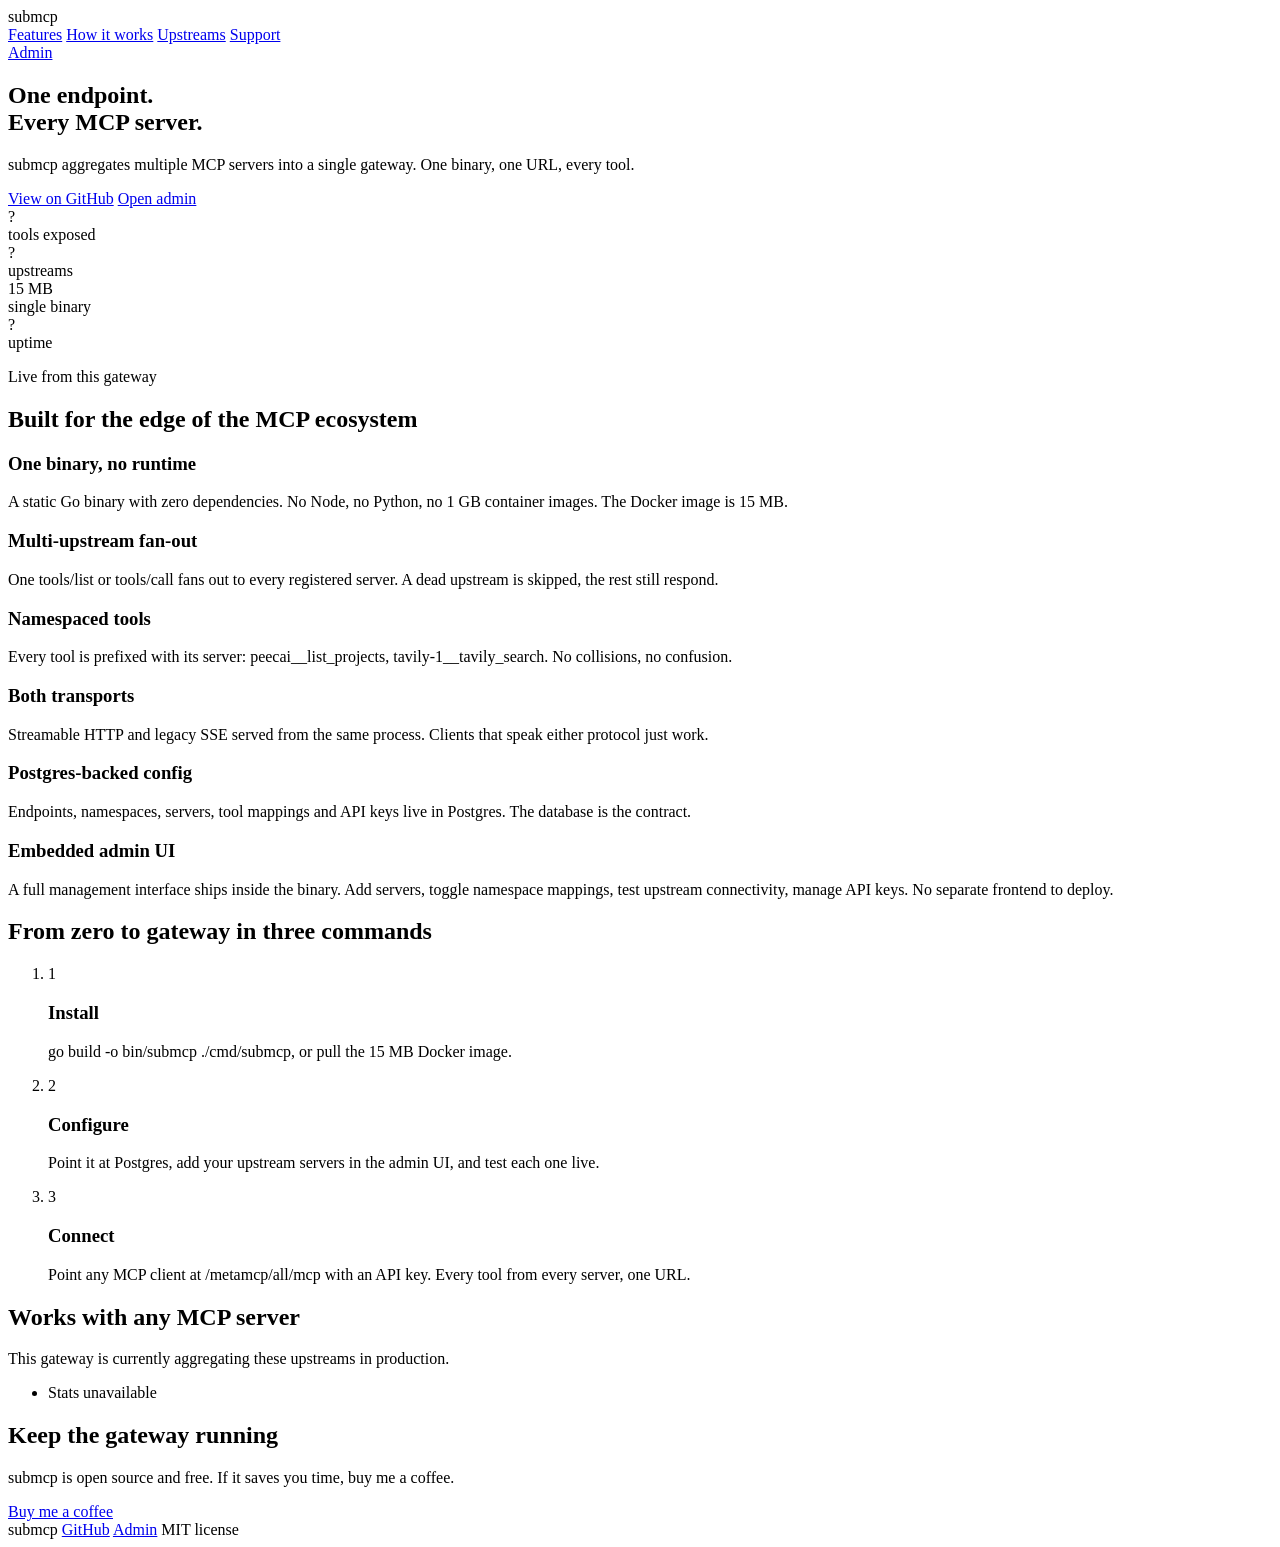
==== internal/ui/static/landing.html @ 2e4120f2 "landing: public page with live stats + Buy Me a Coffee support link Separate commit from the securit" ====
<!DOCTYPE html>
<html lang="en">
<head>
<meta charset="utf-8">
<meta name="viewport" content="width=device-width, initial-scale=1">
<title>submcp - a lightweight MCP gateway</title>
<meta name="description" content="submcp is a single-binary MCP gateway that aggregates multiple upstream MCP servers into one endpoint. 15 MB, Postgres-backed, embedded admin UI.">
<link rel="stylesheet" href="/assets/landing.css">
</head>
<body>
<header class="nav">
  <div class="nav-inner">
    <span class="brand">submcp</span>
    <nav class="nav-links">
      <a href="#features">Features</a>
      <a href="#how">How it works</a>
      <a href="#upstreams">Upstreams</a>
      <a href="#support">Support</a>
    </nav>
    <a class="btn btn-ghost" href="/admin/">Admin</a>
  </div>
</header>

<main>
  <section class="hero">
    <div class="hero-copy">
      <h1>One endpoint.<br>Every MCP server.</h1>
      <p class="hero-sub">submcp aggregates multiple MCP servers into a single gateway. One binary, one URL, every tool.</p>
      <div class="hero-ctas">
        <a class="btn btn-primary" href="https://github.com/subimpact/submcp">View on GitHub</a>
        <a class="btn btn-ghost" href="/admin/">Open admin</a>
      </div>
    </div>
    <div class="hero-stats" id="live-stats" aria-live="polite">
      <div class="stat-block">
        <div class="stat-num" id="stat-tools">-</div>
        <div class="stat-label">tools exposed</div>
      </div>
      <div class="stat-block">
        <div class="stat-num" id="stat-servers">-</div>
        <div class="stat-label">upstreams</div>
      </div>
      <div class="stat-block">
        <div class="stat-num">15 MB</div>
        <div class="stat-label">single binary</div>
      </div>
      <div class="stat-block">
        <div class="stat-num" id="stat-uptime">-</div>
        <div class="stat-label">uptime</div>
      </div>
      <p class="stats-note">Live from this gateway</p>
    </div>
  </section>

  <section class="features" id="features">
    <h2>Built for the edge of the MCP ecosystem</h2>
    <div class="feature-grid">
      <div class="feature feature-wide">
        <h3>One binary, no runtime</h3>
        <p>A static Go binary with zero dependencies. No Node, no Python, no 1 GB container images. The Docker image is 15 MB.</p>
      </div>
      <div class="feature">
        <h3>Multi-upstream fan-out</h3>
        <p>One tools/list or tools/call fans out to every registered server. A dead upstream is skipped, the rest still respond.</p>
      </div>
      <div class="feature">
        <h3>Namespaced tools</h3>
        <p>Every tool is prefixed with its server: peecai__list_projects, tavily-1__tavily_search. No collisions, no confusion.</p>
      </div>
      <div class="feature">
        <h3>Both transports</h3>
        <p>Streamable HTTP and legacy SSE served from the same process. Clients that speak either protocol just work.</p>
      </div>
      <div class="feature">
        <h3>Postgres-backed config</h3>
        <p>Endpoints, namespaces, servers, tool mappings and API keys live in Postgres. The database is the contract.</p>
      </div>
      <div class="feature feature-wide">
        <h3>Embedded admin UI</h3>
        <p>A full management interface ships inside the binary. Add servers, toggle namespace mappings, test upstream connectivity, manage API keys. No separate frontend to deploy.</p>
      </div>
    </div>
  </section>

  <section class="how" id="how">
    <h2>From zero to gateway in three commands</h2>
    <ol class="steps">
      <li>
        <span class="step-num">1</span>
        <h3>Install</h3>
        <p>go build -o bin/submcp ./cmd/submcp, or pull the 15 MB Docker image.</p>
      </li>
      <li>
        <span class="step-num">2</span>
        <h3>Configure</h3>
        <p>Point it at Postgres, add your upstream servers in the admin UI, and test each one live.</p>
      </li>
      <li>
        <span class="step-num">3</span>
        <h3>Connect</h3>
        <p>Point any MCP client at /metamcp/all/mcp with an API key. Every tool from every server, one URL.</p>
      </li>
    </ol>
  </section>

  <section class="upstreams" id="upstreams">
    <h2>Works with any MCP server</h2>
    <p class="section-sub">This gateway is currently aggregating these upstreams in production.</p>
    <ul class="upstream-list" id="upstream-list">
      <li>Loading live upstreams...</li>
    </ul>
  </section>

  <section class="support" id="support">
    <h2>Keep the gateway running</h2>
    <p class="section-sub">submcp is open source and free. If it saves you time, buy me a coffee.</p>
    <a class="btn btn-primary" href="https://www.buymeacoffee.com/subimpact" target="_blank" rel="noopener">Buy me a coffee</a>
  </section>
</main>

<footer>
  <div class="footer-inner">
    <span>submcp</span>
    <a href="https://github.com/subimpact/submcp">GitHub</a>
    <a href="/admin/">Admin</a>
    <span class="footer-muted">MIT license</span>
  </div>
</footer>

<script>
(async function () {
  try {
    var res = await fetch("/api/public/stats");
    var d = await res.json();
    document.getElementById("stat-tools").textContent = d.tools;
    document.getElementById("stat-servers").textContent = d.servers;
    document.getElementById("stat-uptime").textContent = d.uptime;
    var list = document.getElementById("upstream-list");
    list.innerHTML = "";
    d.upstreams.forEach(function (s) {
      var li = document.createElement("li");
      var name = document.createElement("span");
      name.className = "upstream-name";
      name.textContent = s.name;
      var type = document.createElement("span");
      type.className = "upstream-type";
      type.textContent = s.type;
      var status = document.createElement("span");
      status.className = "upstream-status " + (s.error_status === "NONE" ? "ok" : "err");
      status.textContent = s.error_status === "NONE" ? "healthy" : "error";
      li.appendChild(name);
      li.appendChild(type);
      li.appendChild(status);
      list.appendChild(li);
    });
  } catch (e) {
    document.getElementById("stat-tools").textContent = "?";
    document.getElementById("stat-servers").textContent = "?";
    document.getElementById("stat-uptime").textContent = "?";
    document.getElementById("upstream-list").innerHTML = "<li>Stats unavailable</li>";
  }
})();
</script>
</body>
</html>
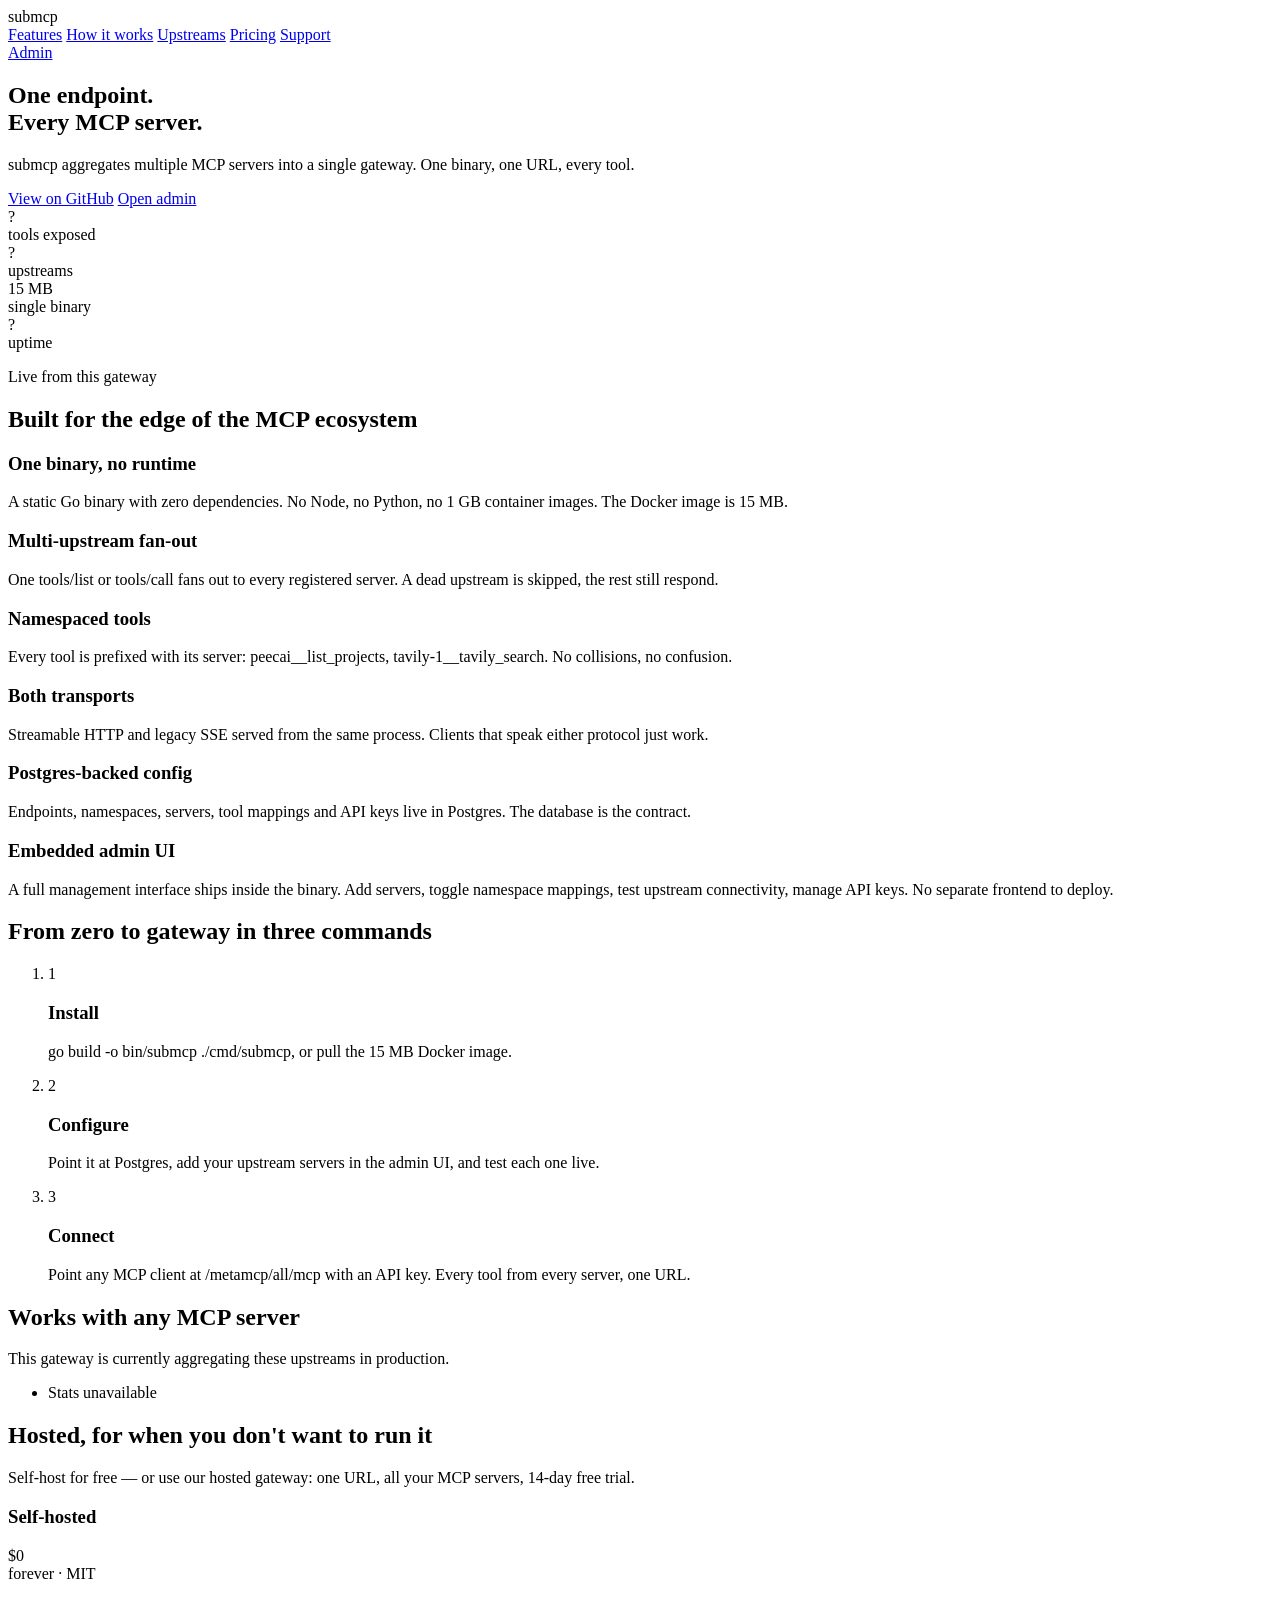
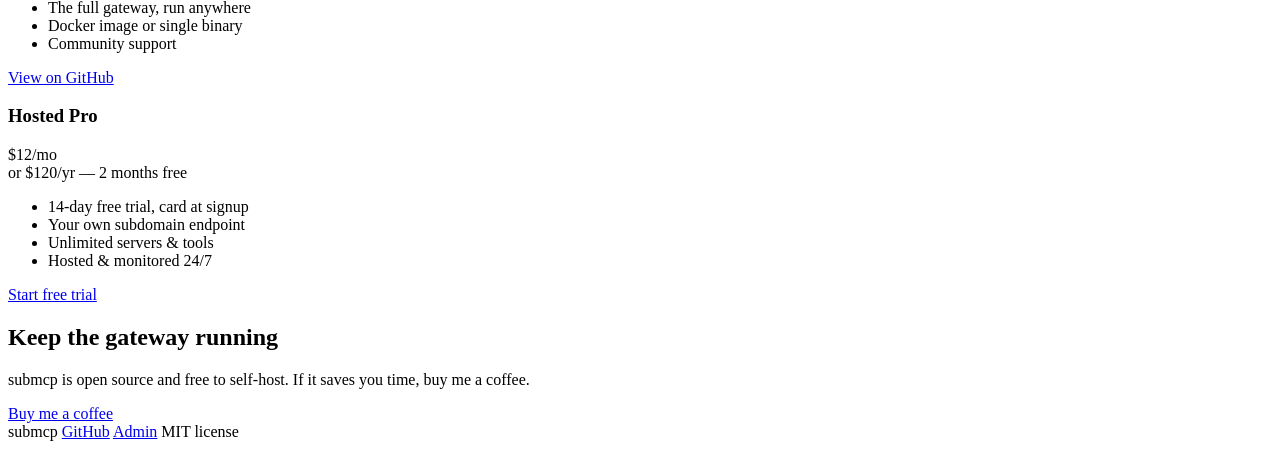
==== commit fb5b8194: "feat: SaaS phase 5 — pricing section on landing page + tenant wildcard routing - landing.html: prici" ====
--- a/internal/ui/static/landing.html
+++ b/internal/ui/static/landing.html
@@ -15,6 +15,7 @@
       <a href="#features">Features</a>
       <a href="#how">How it works</a>
       <a href="#upstreams">Upstreams</a>
+      <a href="#pricing">Pricing</a>
       <a href="#support">Support</a>
     </nav>
     <a class="btn btn-ghost" href="/admin/">Admin</a>
@@ -111,9 +112,39 @@
     </ul>
   </section>
 
+  <section class="pricing" id="pricing">
+    <h2>Hosted, for when you don't want to run it</h2>
+    <p class="section-sub">Self-host for free — or use our hosted gateway: one URL, all your MCP servers, 14-day free trial.</p>
+    <div class="pricing-cards">
+      <div class="price-card">
+        <h3>Self-hosted</h3>
+        <div class="price-num">$0</div>
+        <div class="price-period">forever · MIT</div>
+        <ul>
+          <li>The full gateway, run anywhere</li>
+          <li>Docker image or single binary</li>
+          <li>Community support</li>
+        </ul>
+        <a class="btn btn-ghost" href="https://github.com/subimpact/submcp">View on GitHub</a>
+      </div>
+      <div class="price-card price-card-featured">
+        <h3>Hosted Pro</h3>
+        <div class="price-num">$12<span>/mo</span></div>
+        <div class="price-period">or $120/yr — 2 months free</div>
+        <ul>
+          <li>14-day free trial, card at signup</li>
+          <li>Your own subdomain endpoint</li>
+          <li>Unlimited servers &amp; tools</li>
+          <li>Hosted &amp; monitored 24/7</li>
+        </ul>
+        <a class="btn btn-primary" href="https://app.subimpact.net/signup">Start free trial</a>
+      </div>
+    </div>
+  </section>
+
   <section class="support" id="support">
     <h2>Keep the gateway running</h2>
-    <p class="section-sub">submcp is open source and free. If it saves you time, buy me a coffee.</p>
+    <p class="section-sub">submcp is open source and free to self-host. If it saves you time, buy me a coffee.</p>
     <a class="btn btn-primary" href="https://www.buymeacoffee.com/subimpact" target="_blank" rel="noopener">Buy me a coffee</a>
   </section>
 </main>
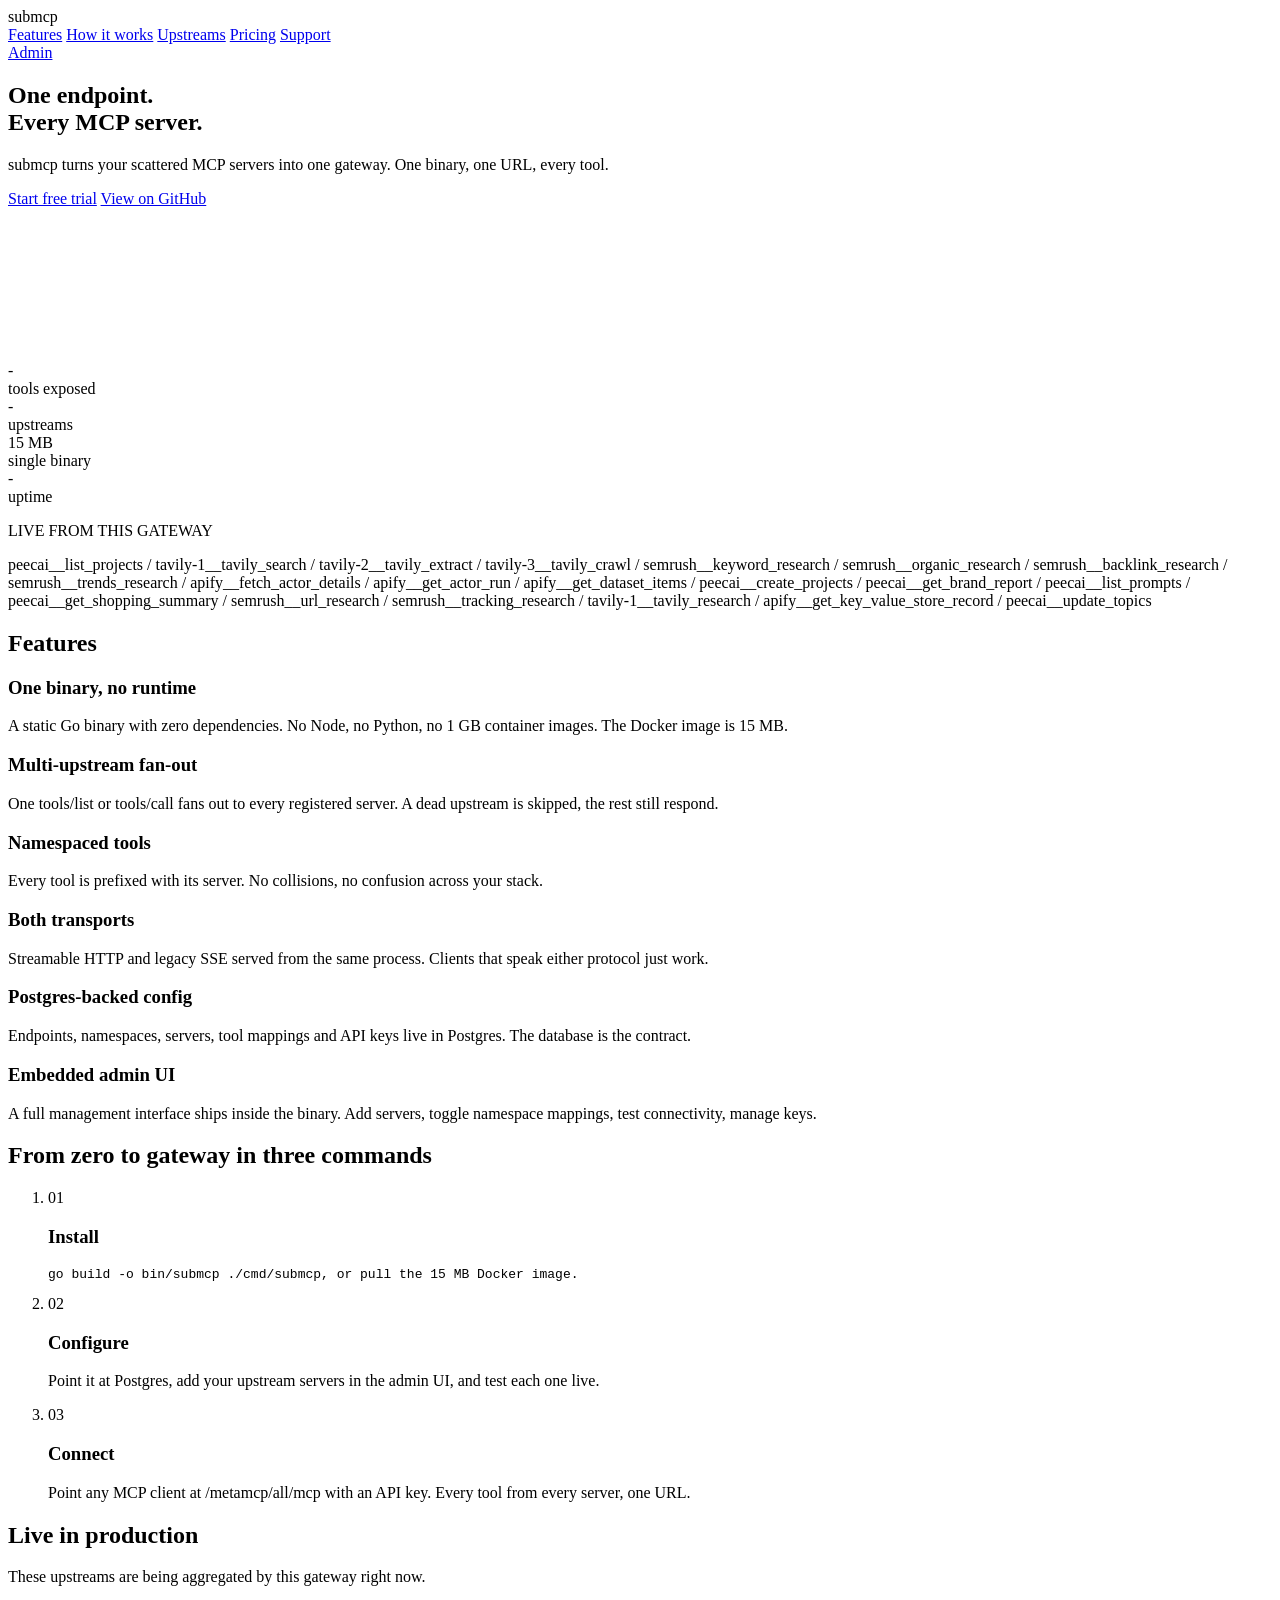
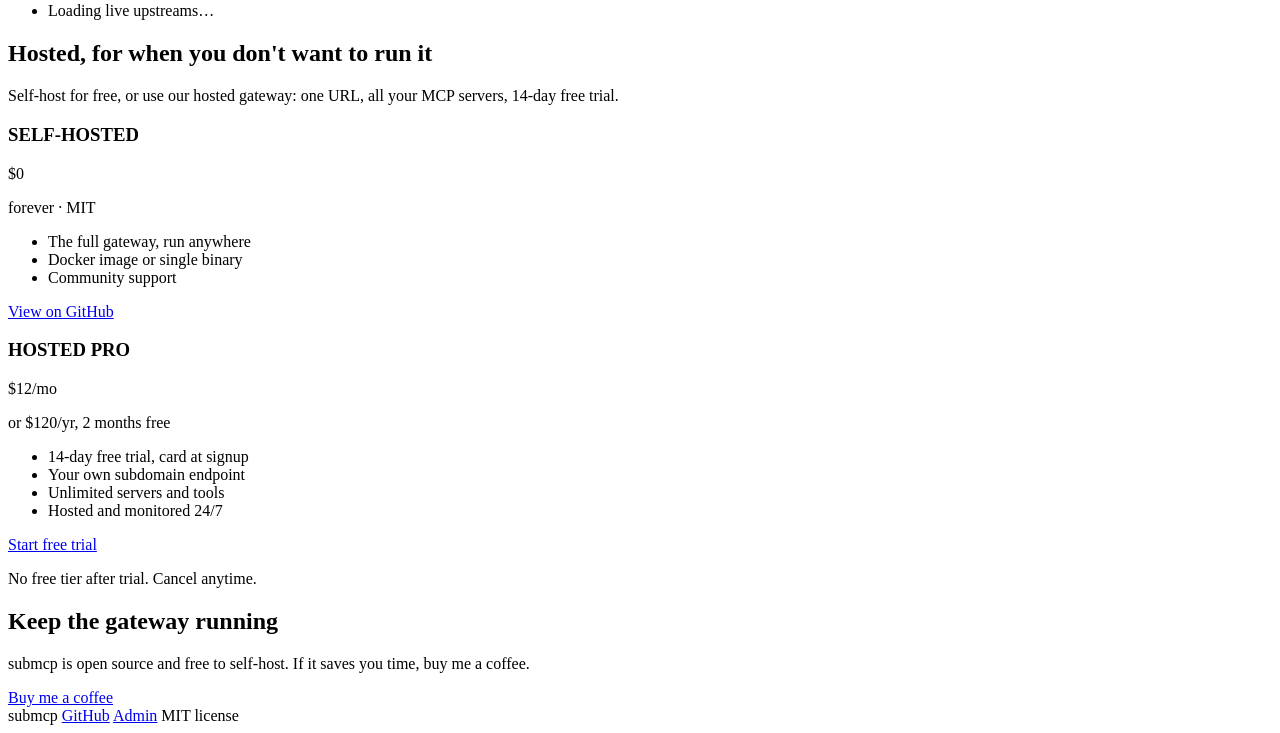
==== commit 1099efc5: "feat: landing page revamp - signal-switchboard design (taste-skill 10/10/3) Full visual overhaul of " ====
--- a/internal/ui/static/landing.html
+++ b/internal/ui/static/landing.html
@@ -1,196 +1,162 @@
 <!DOCTYPE html>
 <html lang="en">
 <head>
-<meta charset="utf-8">
-<meta name="viewport" content="width=device-width, initial-scale=1">
-<title>submcp - a lightweight MCP gateway</title>
-<meta name="description" content="submcp is a single-binary MCP gateway that aggregates multiple upstream MCP servers into one endpoint. 15 MB, Postgres-backed, embedded admin UI.">
-<link rel="stylesheet" href="/assets/landing.css">
+  <meta charset="utf-8">
+  <meta name="viewport" content="width=device-width, initial-scale=1">
+  <title>submcp - an MCP gateway</title>
+  <meta name="description" content="submcp is a lightweight MCP gateway that aggregates multiple MCP servers into one endpoint. 15 MB, Postgres-backed, embedded admin UI.">
+  <link rel="stylesheet" href="/assets/landing.css">
 </head>
 <body>
-<header class="nav">
-  <div class="nav-inner">
-    <span class="brand">submcp</span>
-    <nav class="nav-links">
-      <a href="#features">Features</a>
-      <a href="#how">How it works</a>
-      <a href="#upstreams">Upstreams</a>
-      <a href="#pricing">Pricing</a>
-      <a href="#support">Support</a>
-    </nav>
-    <a class="btn btn-ghost" href="/admin/">Admin</a>
-  </div>
-</header>
+  <header class="nav">
+    <div class="nav-inner">
+      <span class="brand">submcp</span>
+      <nav class="nav-links">
+        <a href="#features">Features</a>
+        <a href="#how">How it works</a>
+        <a href="#upstreams">Upstreams</a>
+        <a href="#pricing">Pricing</a>
+        <a href="#support">Support</a>
+      </nav>
+      <a class="btn btn-ghost" href="/admin/">Admin</a>
+    </div>
+  </header>
 
-<main>
-  <section class="hero">
-    <div class="hero-copy">
-      <h1>One endpoint.<br>Every MCP server.</h1>
-      <p class="hero-sub">submcp aggregates multiple MCP servers into a single gateway. One binary, one URL, every tool.</p>
-      <div class="hero-ctas">
-        <a class="btn btn-primary" href="https://github.com/subimpact/submcp">View on GitHub</a>
-        <a class="btn btn-ghost" href="/admin/">Open admin</a>
+  <main>
+    <section class="hero" role="banner" aria-label="Hero">
+      <div class="hero-left">
+        <h1>One endpoint.<br>Every MCP server.</h1>
+        <p class="hero-sub">submcp turns your scattered MCP servers into one gateway. One binary, one URL, every tool.</p>
+        <div class="hero-ctas">
+          <a class="btn btn-primary" href="https://app.subimpact.net/signup">Start free trial</a>
+          <a class="btn btn-ghost" href="https://github.com/subimpact/submcp">View on GitHub</a>
+        </div>
       </div>
+      <div class="hero-right">
+        <canvas id="hero-canvas" aria-hidden="true"></canvas>
+      </div>
+    </section>
+
+    <section class="live-band" aria-label="Live stats">
+      <div class="stat-block"><div class="stat-num" id="stat-tools">-</div><div class="stat-label">tools exposed</div></div>
+      <div class="stat-block"><div class="stat-num" id="stat-servers">-</div><div class="stat-label">upstreams</div></div>
+      <div class="stat-block"><div class="stat-num">15 MB</div><div class="stat-label">single binary</div></div>
+      <div class="stat-block"><div class="stat-num" id="stat-uptime">-</div><div class="stat-label">uptime</div></div>
+      <p class="stats-note">LIVE FROM THIS GATEWAY</p>
+    </section>
+
+    <section class="marquee" aria-label="Tool list">
+      <div class="marquee-track">
+        peecai__list_projects / tavily-1__tavily_search / tavily-2__tavily_extract / tavily-3__tavily_crawl / semrush__keyword_research / semrush__organic_research / semrush__backlink_research / semrush__trends_research / apify__fetch_actor_details / apify__get_actor_run / apify__get_dataset_items / peecai__create_projects / peecai__get_brand_report / peecai__list_prompts / peecai__get_shopping_summary / semrush__url_research / semrush__tracking_research / tavily-1__tavily_research / apify__get_key_value_store_record / peecai__update_topics
+      </div>
+    </section>
+
+    <section class="features" id="features" aria-labelledby="features-title">
+      <h2 id="features-title">Features</h2>
+      <div class="feature-grid">
+        <div class="feature feature-wide">
+          <h3>One binary, no runtime</h3>
+          <p>A static Go binary with zero dependencies. No Node, no Python, no 1 GB container images. The Docker image is 15 MB.</p>
+        </div>
+        <div class="feature">
+          <h3>Multi-upstream fan-out</h3>
+          <p>One tools/list or tools/call fans out to every registered server. A dead upstream is skipped, the rest still respond.</p>
+        </div>
+        <div class="feature">
+          <h3>Namespaced tools</h3>
+          <p>Every tool is prefixed with its server. No collisions, no confusion across your stack.</p>
+        </div>
+        <div class="feature">
+          <h3>Both transports</h3>
+          <p>Streamable HTTP and legacy SSE served from the same process. Clients that speak either protocol just work.</p>
+        </div>
+        <div class="feature">
+          <h3>Postgres-backed config</h3>
+          <p>Endpoints, namespaces, servers, tool mappings and API keys live in Postgres. The database is the contract.</p>
+        </div>
+        <div class="feature feature-wide">
+          <h3>Embedded admin UI</h3>
+          <p>A full management interface ships inside the binary. Add servers, toggle namespace mappings, test connectivity, manage keys.</p>
+        </div>
+      </div>
+    </section>
+
+    <section class="how" id="how" aria-labelledby="how-title">
+      <h2 id="how-title">From zero to gateway in three commands</h2>
+      <ol class="stacked-cards">
+        <li>
+          <span class="card-num">01</span>
+          <h3>Install</h3>
+          <pre>go build -o bin/submcp ./cmd/submcp, or pull the 15 MB Docker image.</pre>
+        </li>
+        <li>
+          <span class="card-num">02</span>
+          <h3>Configure</h3>
+          <p>Point it at Postgres, add your upstream servers in the admin UI, and test each one live.</p>
+        </li>
+        <li>
+          <span class="card-num">03</span>
+          <h3>Connect</h3>
+          <p>Point any MCP client at /metamcp/all/mcp with an API key. Every tool from every server, one URL.</p>
+        </li>
+      </ol>
+    </section>
+
+    <section class="upstreams" id="upstreams" aria-labelledby="upstreams-title">
+      <h2 id="upstreams-title">Live in production</h2>
+      <p class="section-sub">These upstreams are being aggregated by this gateway right now.</p>
+      <ul class="upstream-list" id="upstream-list">
+        <li>Loading live upstreams…</li>
+      </ul>
+    </section>
+
+    <section class="pricing" id="pricing" aria-labelledby="pricing-title">
+      <h2 id="pricing-title">Hosted, for when you don't want to run it</h2>
+      <p class="section-sub">Self-host for free, or use our hosted gateway: one URL, all your MCP servers, 14-day free trial.</p>
+      <div class="pricing-cards">
+        <div class="pricing-card">
+          <h3>SELF-HOSTED</h3>
+          <p class="price-number">$0</p>
+          <p class="price-period">forever · MIT</p>
+          <ul>
+            <li>The full gateway, run anywhere</li>
+            <li>Docker image or single binary</li>
+            <li>Community support</li>
+          </ul>
+          <a class="btn btn-ghost" href="https://github.com/subimpact/submcp">View on GitHub</a>
+        </div>
+        <div class="pricing-card featured">
+          <h3>HOSTED PRO</h3>
+          <p class="price-number">$12<span>/mo</span></p>
+          <p class="price-period">or $120/yr, 2 months free</p>
+          <ul>
+            <li>14-day free trial, card at signup</li>
+            <li>Your own subdomain endpoint</li>
+            <li>Unlimited servers and tools</li>
+            <li>Hosted and monitored 24/7</li>
+          </ul>
+          <a class="btn btn-primary" href="https://app.subimpact.net/signup">Start free trial</a>
+          <p class="price-note">No free tier after trial. Cancel anytime.</p>
+        </div>
+      </div>
+    </section>
+
+    <section class="support" id="support" aria-labelledby="support-title">
+      <h2 id="support-title">Keep the gateway running</h2>
+      <p class="section-sub">submcp is open source and free to self-host. If it saves you time, buy me a coffee.</p>
+      <a class="btn btn-primary" href="https://www.buymeacoffee.com/subimpact" target="_blank" rel="noopener">Buy me a coffee</a>
+    </section>
+  </main>
+
+  <footer>
+    <div class="footer-inner">
+      <span>submcp</span>
+      <a href="https://github.com/subimpact/submcp">GitHub</a>
+      <a href="/admin/">Admin</a>
+      <span class="footer-muted">MIT license</span>
     </div>
-    <div class="hero-stats" id="live-stats" aria-live="polite">
-      <div class="stat-block">
-        <div class="stat-num" id="stat-tools">-</div>
-        <div class="stat-label">tools exposed</div>
-      </div>
-      <div class="stat-block">
-        <div class="stat-num" id="stat-servers">-</div>
-        <div class="stat-label">upstreams</div>
-      </div>
-      <div class="stat-block">
-        <div class="stat-num">15 MB</div>
-        <div class="stat-label">single binary</div>
-      </div>
-      <div class="stat-block">
-        <div class="stat-num" id="stat-uptime">-</div>
-        <div class="stat-label">uptime</div>
-      </div>
-      <p class="stats-note">Live from this gateway</p>
-    </div>
-  </section>
+  </footer>
 
-  <section class="features" id="features">
-    <h2>Built for the edge of the MCP ecosystem</h2>
-    <div class="feature-grid">
-      <div class="feature feature-wide">
-        <h3>One binary, no runtime</h3>
-        <p>A static Go binary with zero dependencies. No Node, no Python, no 1 GB container images. The Docker image is 15 MB.</p>
-      </div>
-      <div class="feature">
-        <h3>Multi-upstream fan-out</h3>
-        <p>One tools/list or tools/call fans out to every registered server. A dead upstream is skipped, the rest still respond.</p>
-      </div>
-      <div class="feature">
-        <h3>Namespaced tools</h3>
-        <p>Every tool is prefixed with its server: peecai__list_projects, tavily-1__tavily_search. No collisions, no confusion.</p>
-      </div>
-      <div class="feature">
-        <h3>Both transports</h3>
-        <p>Streamable HTTP and legacy SSE served from the same process. Clients that speak either protocol just work.</p>
-      </div>
-      <div class="feature">
-        <h3>Postgres-backed config</h3>
-        <p>Endpoints, namespaces, servers, tool mappings and API keys live in Postgres. The database is the contract.</p>
-      </div>
-      <div class="feature feature-wide">
-        <h3>Embedded admin UI</h3>
-        <p>A full management interface ships inside the binary. Add servers, toggle namespace mappings, test upstream connectivity, manage API keys. No separate frontend to deploy.</p>
-      </div>
-    </div>
-  </section>
-
-  <section class="how" id="how">
-    <h2>From zero to gateway in three commands</h2>
-    <ol class="steps">
-      <li>
-        <span class="step-num">1</span>
-        <h3>Install</h3>
-        <p>go build -o bin/submcp ./cmd/submcp, or pull the 15 MB Docker image.</p>
-      </li>
-      <li>
-        <span class="step-num">2</span>
-        <h3>Configure</h3>
-        <p>Point it at Postgres, add your upstream servers in the admin UI, and test each one live.</p>
-      </li>
-      <li>
-        <span class="step-num">3</span>
-        <h3>Connect</h3>
-        <p>Point any MCP client at /metamcp/all/mcp with an API key. Every tool from every server, one URL.</p>
-      </li>
-    </ol>
-  </section>
-
-  <section class="upstreams" id="upstreams">
-    <h2>Works with any MCP server</h2>
-    <p class="section-sub">This gateway is currently aggregating these upstreams in production.</p>
-    <ul class="upstream-list" id="upstream-list">
-      <li>Loading live upstreams...</li>
-    </ul>
-  </section>
-
-  <section class="pricing" id="pricing">
-    <h2>Hosted, for when you don't want to run it</h2>
-    <p class="section-sub">Self-host for free — or use our hosted gateway: one URL, all your MCP servers, 14-day free trial.</p>
-    <div class="pricing-cards">
-      <div class="price-card">
-        <h3>Self-hosted</h3>
-        <div class="price-num">$0</div>
-        <div class="price-period">forever · MIT</div>
-        <ul>
-          <li>The full gateway, run anywhere</li>
-          <li>Docker image or single binary</li>
-          <li>Community support</li>
-        </ul>
-        <a class="btn btn-ghost" href="https://github.com/subimpact/submcp">View on GitHub</a>
-      </div>
-      <div class="price-card price-card-featured">
-        <h3>Hosted Pro</h3>
-        <div class="price-num">$12<span>/mo</span></div>
-        <div class="price-period">or $120/yr — 2 months free</div>
-        <ul>
-          <li>14-day free trial, card at signup</li>
-          <li>Your own subdomain endpoint</li>
-          <li>Unlimited servers &amp; tools</li>
-          <li>Hosted &amp; monitored 24/7</li>
-        </ul>
-        <a class="btn btn-primary" href="https://app.subimpact.net/signup">Start free trial</a>
-      </div>
-    </div>
-  </section>
-
-  <section class="support" id="support">
-    <h2>Keep the gateway running</h2>
-    <p class="section-sub">submcp is open source and free to self-host. If it saves you time, buy me a coffee.</p>
-    <a class="btn btn-primary" href="https://www.buymeacoffee.com/subimpact" target="_blank" rel="noopener">Buy me a coffee</a>
-  </section>
-</main>
-
-<footer>
-  <div class="footer-inner">
-    <span>submcp</span>
-    <a href="https://github.com/subimpact/submcp">GitHub</a>
-    <a href="/admin/">Admin</a>
-    <span class="footer-muted">MIT license</span>
-  </div>
-</footer>
-
-<script>
-(async function () {
-  try {
-    var res = await fetch("/api/public/stats");
-    var d = await res.json();
-    document.getElementById("stat-tools").textContent = d.tools;
-    document.getElementById("stat-servers").textContent = d.servers;
-    document.getElementById("stat-uptime").textContent = d.uptime;
-    var list = document.getElementById("upstream-list");
-    list.innerHTML = "";
-    d.upstreams.forEach(function (s) {
-      var li = document.createElement("li");
-      var name = document.createElement("span");
-      name.className = "upstream-name";
-      name.textContent = s.name;
-      var type = document.createElement("span");
-      type.className = "upstream-type";
-      type.textContent = s.type;
-      var status = document.createElement("span");
-      status.className = "upstream-status " + (s.error_status === "NONE" ? "ok" : "err");
-      status.textContent = s.error_status === "NONE" ? "healthy" : "error";
-      li.appendChild(name);
-      li.appendChild(type);
-      li.appendChild(status);
-      list.appendChild(li);
-    });
-  } catch (e) {
-    document.getElementById("stat-tools").textContent = "?";
-    document.getElementById("stat-servers").textContent = "?";
-    document.getElementById("stat-uptime").textContent = "?";
-    document.getElementById("upstream-list").innerHTML = "<li>Stats unavailable</li>";
-  }
-})();
-</script>
+  <script src="/assets/landing.js"></script>
 </body>
 </html>
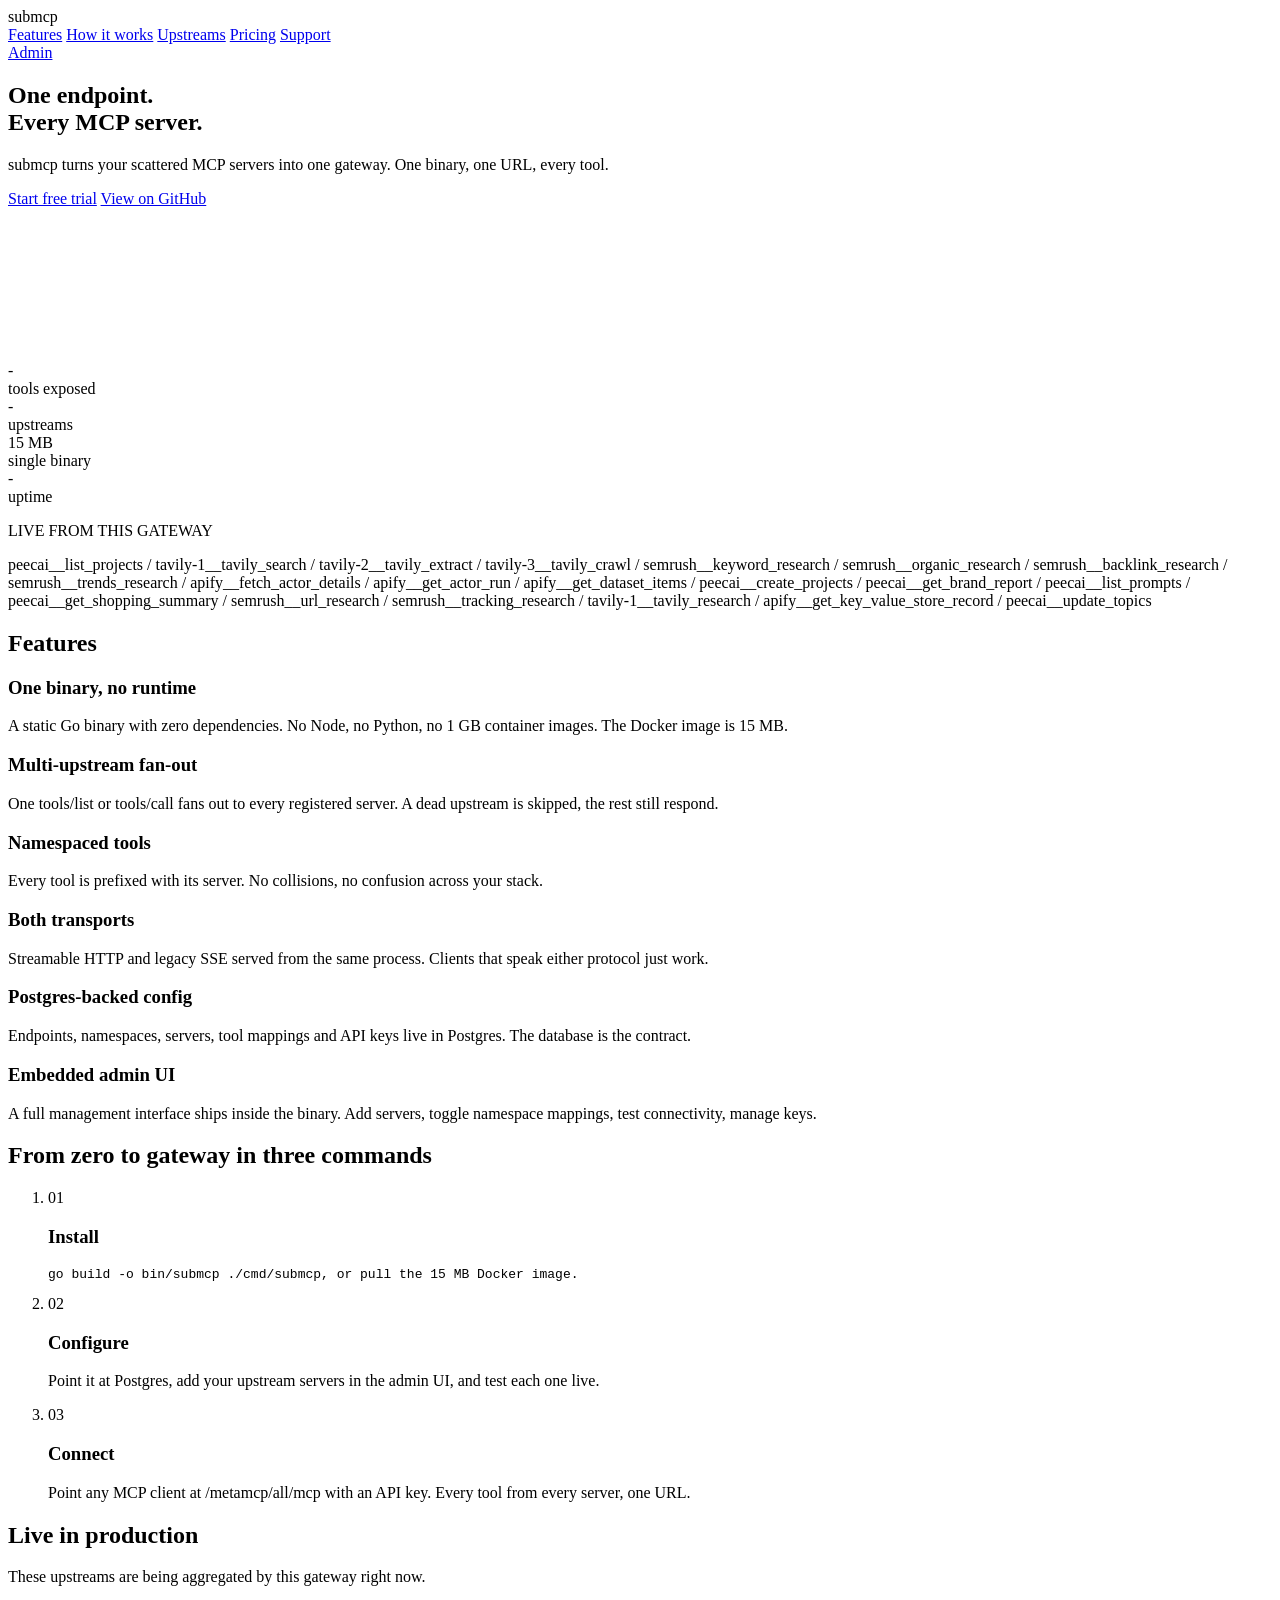
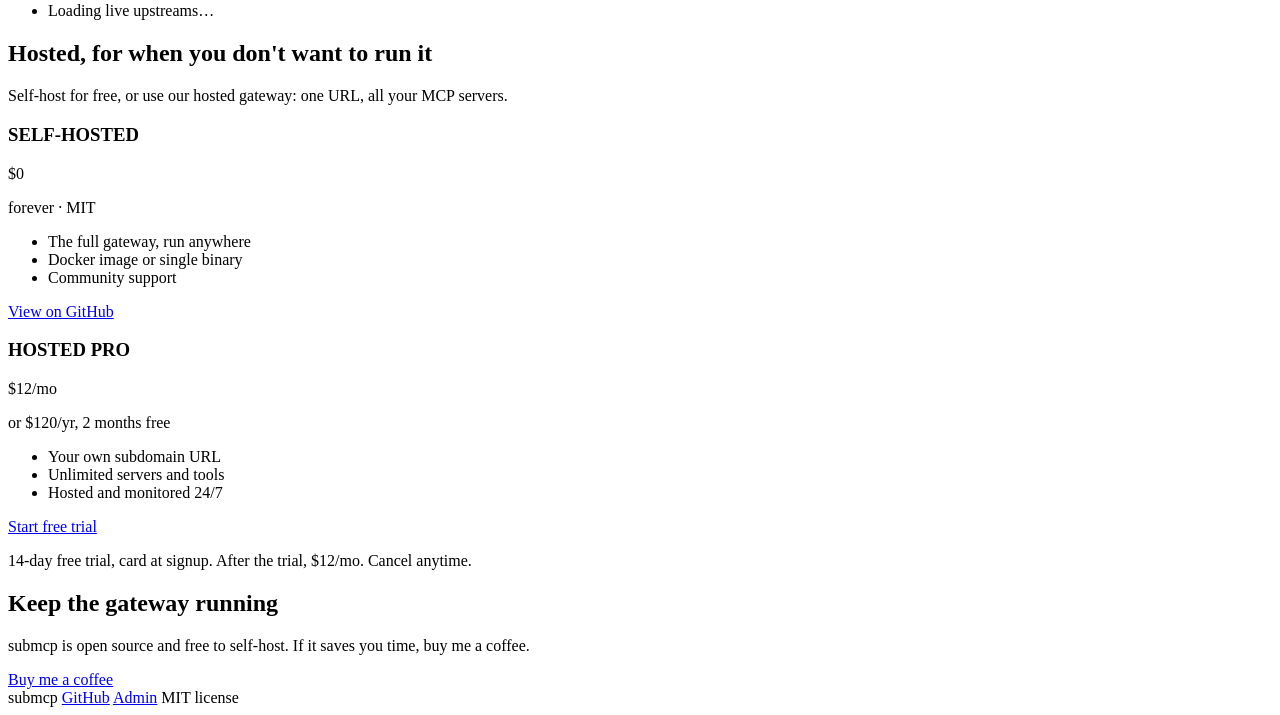
==== commit 665c3393: "fix(ui): pricing section - intro clip clearance, single-sourced trial copy, /mo sizing, mobile card " ====
--- a/internal/ui/static/landing.html
+++ b/internal/ui/static/landing.html
@@ -112,7 +112,7 @@
 
     <section class="pricing" id="pricing" aria-labelledby="pricing-title">
       <h2 id="pricing-title">Hosted, for when you don't want to run it</h2>
-      <p class="section-sub">Self-host for free, or use our hosted gateway: one URL, all your MCP servers, 14-day free trial.</p>
+      <p class="section-sub">Self-host for free, or use our hosted gateway: one URL, all your MCP servers.</p>
       <div class="pricing-cards">
         <div class="pricing-card">
           <h3>SELF-HOSTED</h3>
@@ -130,13 +130,12 @@
           <p class="price-number">$12<span>/mo</span></p>
           <p class="price-period">or $120/yr, 2 months free</p>
           <ul>
-            <li>14-day free trial, card at signup</li>
-            <li>Your own subdomain endpoint</li>
+            <li>Your own subdomain URL</li>
             <li>Unlimited servers and tools</li>
             <li>Hosted and monitored 24/7</li>
           </ul>
           <a class="btn btn-primary" href="https://app.subimpact.net/signup">Start free trial</a>
-          <p class="price-note">No free tier after trial. Cancel anytime.</p>
+          <p class="price-note">14-day free trial, card at signup. After the trial, $12/mo. Cancel anytime.</p>
         </div>
       </div>
     </section>
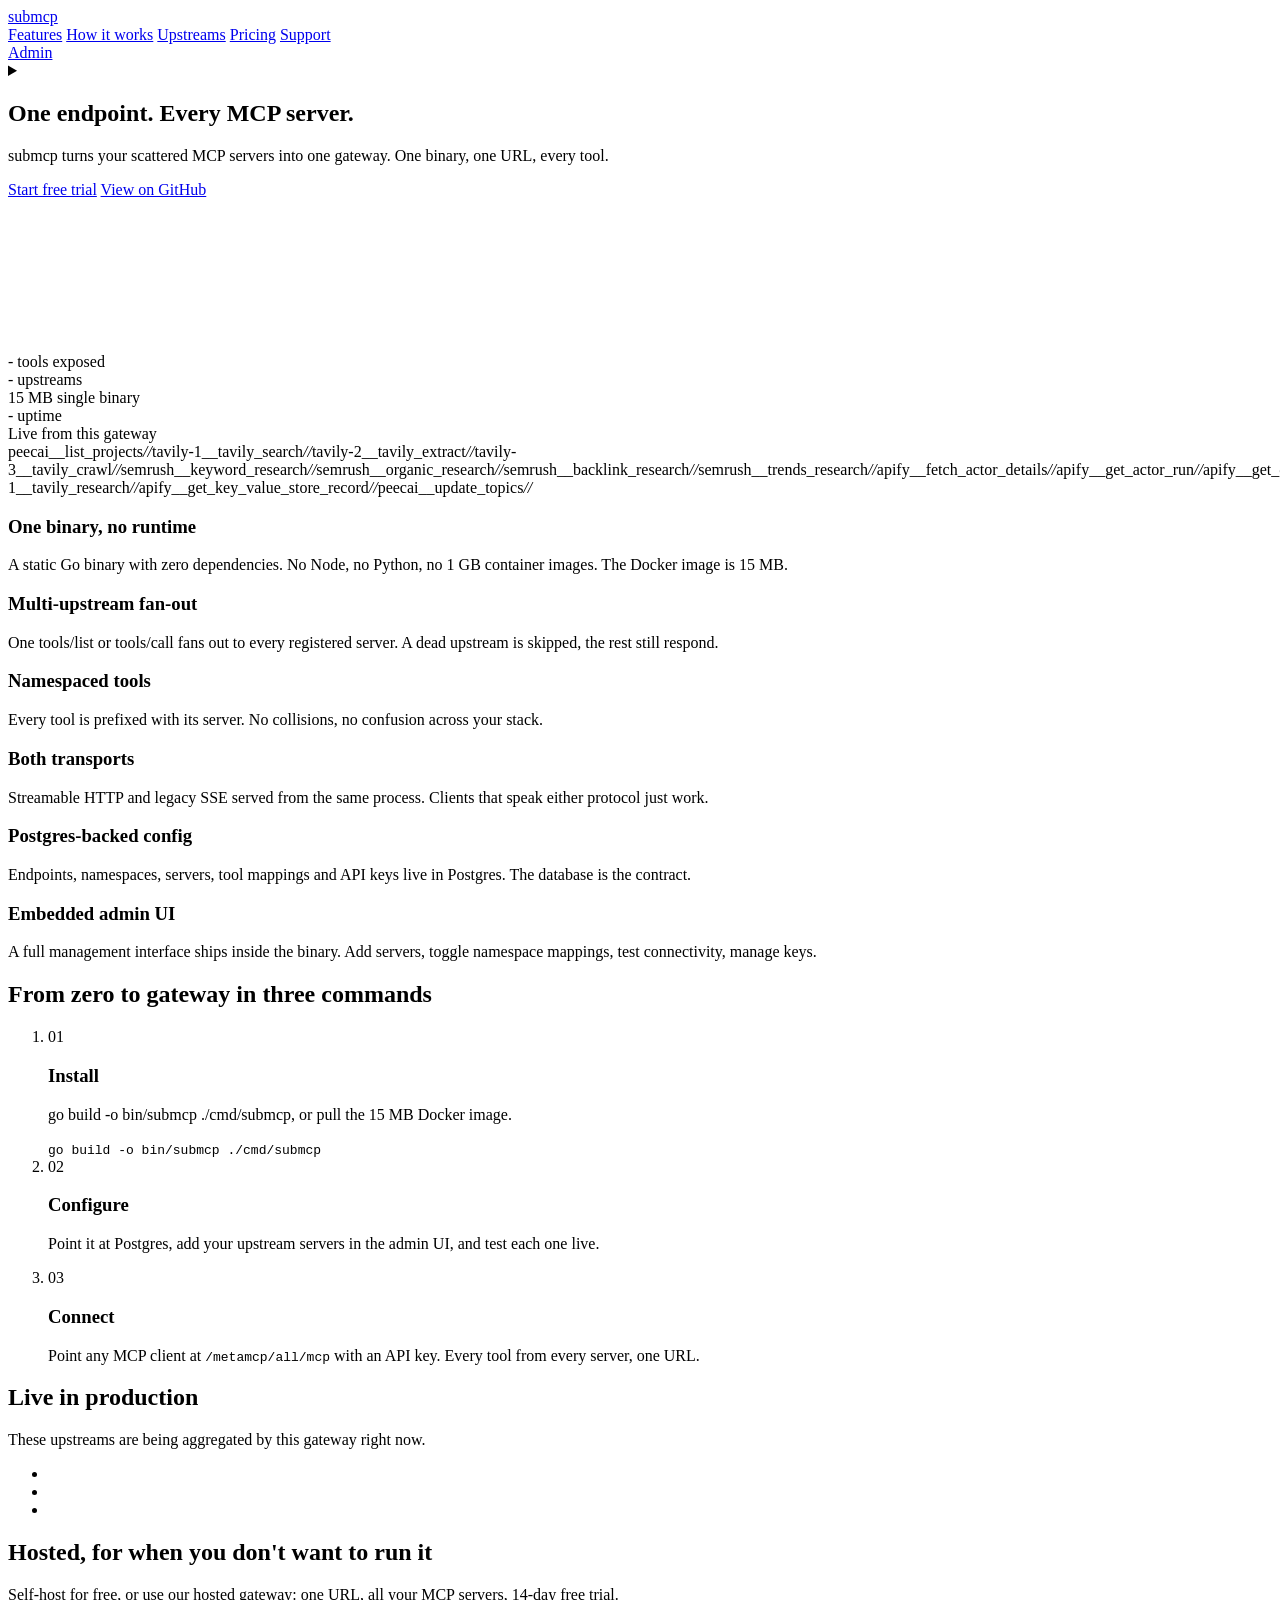
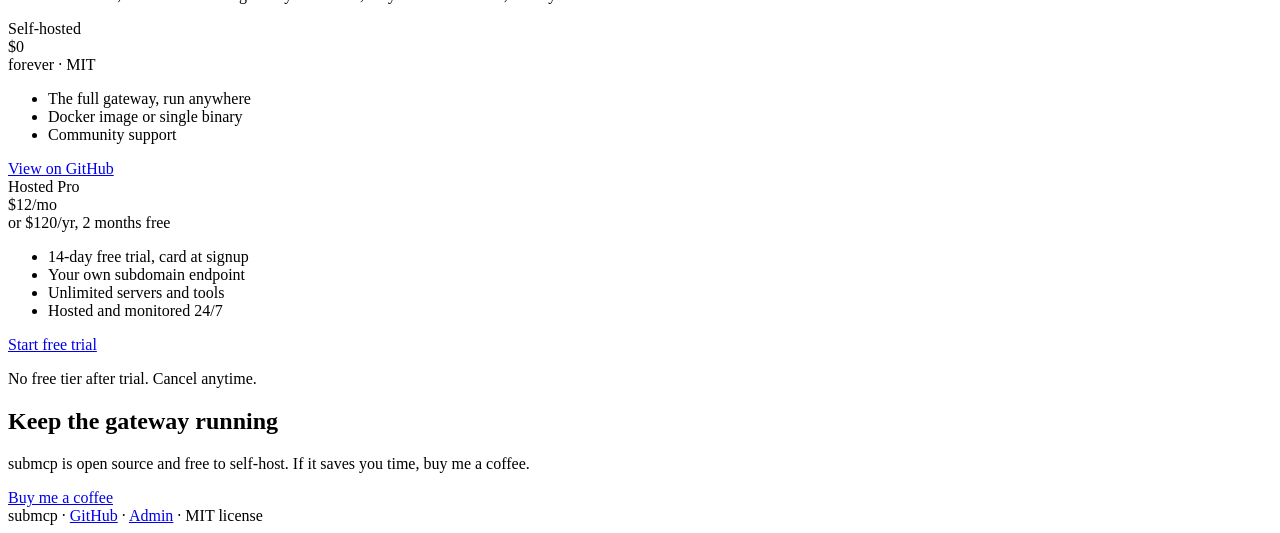
==== commit fe2bd251: "feat(ui): swap landing to the GLM-pinned pi retest build (user decision: retest design preferred) Pe" ====
--- a/internal/ui/static/landing.html
+++ b/internal/ui/static/landing.html
@@ -1,161 +1,225 @@
 <!DOCTYPE html>
 <html lang="en">
 <head>
-  <meta charset="utf-8">
-  <meta name="viewport" content="width=device-width, initial-scale=1">
-  <title>submcp - an MCP gateway</title>
-  <meta name="description" content="submcp is a lightweight MCP gateway that aggregates multiple MCP servers into one endpoint. 15 MB, Postgres-backed, embedded admin UI.">
-  <link rel="stylesheet" href="/assets/landing.css">
+<meta charset="utf-8">
+<meta name="viewport" content="width=device-width, initial-scale=1">
+<title>submcp - the single-binary MCP gateway</title>
+<meta name="description" content="submcp is a lightweight MCP gateway: one binary that aggregates your MCP servers into one endpoint. 15 MB Docker image, Postgres-backed config, embedded admin UI.">
+<link rel="stylesheet" href="/assets/landing.css">
 </head>
 <body>
-  <header class="nav">
-    <div class="nav-inner">
-      <span class="brand">submcp</span>
-      <nav class="nav-links">
-        <a href="#features">Features</a>
-        <a href="#how">How it works</a>
-        <a href="#upstreams">Upstreams</a>
-        <a href="#pricing">Pricing</a>
-        <a href="#support">Support</a>
-      </nav>
-      <a class="btn btn-ghost" href="/admin/">Admin</a>
-    </div>
-  </header>
-
-  <main>
-    <section class="hero" role="banner" aria-label="Hero">
-      <div class="hero-left">
-        <h1>One endpoint.<br>Every MCP server.</h1>
+
+<header class="nav">
+  <div class="nav-inner">
+    <a class="wordmark" href="/">submcp</a>
+    <nav class="nav-links" aria-label="Primary">
+      <a href="#features">Features</a>
+      <a href="#how">How it works</a>
+      <a href="#upstreams">Upstreams</a>
+      <a href="#pricing">Pricing</a>
+      <a href="#support">Support</a>
+    </nav>
+    <div class="nav-right">
+      <a class="btn btn-ghost btn-pill" href="/admin/">Admin</a>
+      <details class="nav-menu">
+        <summary aria-label="Menu"><span class="nav-menu-bars" aria-hidden="true"></span></summary>
+        <div class="nav-menu-panel">
+          <a href="#features">Features</a>
+          <a href="#how">How it works</a>
+          <a href="#upstreams">Upstreams</a>
+          <a href="#pricing">Pricing</a>
+          <a href="#support">Support</a>
+        </div>
+      </details>
+    </div>
+  </div>
+</header>
+
+<main>
+
+  <!-- B. HERO -->
+  <section class="hero">
+    <div class="hero-inner">
+      <div class="hero-copy">
+        <h1 class="hero-h1">
+          <span class="hero-line">One endpoint<span class="hero-dot">.</span></span>
+          <span class="hero-line">Every MCP server<span class="hero-dot">.</span></span>
+        </h1>
         <p class="hero-sub">submcp turns your scattered MCP servers into one gateway. One binary, one URL, every tool.</p>
         <div class="hero-ctas">
-          <a class="btn btn-primary" href="https://app.subimpact.net/signup">Start free trial</a>
-          <a class="btn btn-ghost" href="https://github.com/subimpact/submcp">View on GitHub</a>
-        </div>
-      </div>
-      <div class="hero-right">
-        <canvas id="hero-canvas" aria-hidden="true"></canvas>
-      </div>
-    </section>
-
-    <section class="live-band" aria-label="Live stats">
-      <div class="stat-block"><div class="stat-num" id="stat-tools">-</div><div class="stat-label">tools exposed</div></div>
-      <div class="stat-block"><div class="stat-num" id="stat-servers">-</div><div class="stat-label">upstreams</div></div>
-      <div class="stat-block"><div class="stat-num">15 MB</div><div class="stat-label">single binary</div></div>
-      <div class="stat-block"><div class="stat-num" id="stat-uptime">-</div><div class="stat-label">uptime</div></div>
-      <p class="stats-note">LIVE FROM THIS GATEWAY</p>
-    </section>
-
-    <section class="marquee" aria-label="Tool list">
-      <div class="marquee-track">
-        peecai__list_projects / tavily-1__tavily_search / tavily-2__tavily_extract / tavily-3__tavily_crawl / semrush__keyword_research / semrush__organic_research / semrush__backlink_research / semrush__trends_research / apify__fetch_actor_details / apify__get_actor_run / apify__get_dataset_items / peecai__create_projects / peecai__get_brand_report / peecai__list_prompts / peecai__get_shopping_summary / semrush__url_research / semrush__tracking_research / tavily-1__tavily_research / apify__get_key_value_store_record / peecai__update_topics
-      </div>
-    </section>
-
-    <section class="features" id="features" aria-labelledby="features-title">
-      <h2 id="features-title">Features</h2>
-      <div class="feature-grid">
-        <div class="feature feature-wide">
+          <a class="btn btn-primary btn-pill" href="https://app.subimpact.net/signup">Start free trial</a>
+          <a class="btn btn-ghost btn-pill" href="https://github.com/subimpact/submcp">View on GitHub</a>
+        </div>
+      </div>
+      <div class="hero-visual">
+        <canvas id="hero-canvas" class="hero-canvas" aria-hidden="true"></canvas>
+      </div>
+    </div>
+  </section>
+
+  <!-- C. LIVE BAND -->
+  <section class="live-band" aria-label="Live gateway stats">
+    <div class="live-inner" id="live-band">
+      <div class="live-stat">
+        <span class="live-num" id="stat-tools">-</span>
+        <span class="live-label">tools exposed</span>
+      </div>
+      <div class="live-stat">
+        <span class="live-num" id="stat-servers">-</span>
+        <span class="live-label">upstreams</span>
+      </div>
+      <div class="live-stat">
+        <span class="live-num">15 MB</span>
+        <span class="live-label">single binary</span>
+      </div>
+      <div class="live-stat">
+        <span class="live-num" id="stat-uptime">-</span>
+        <span class="live-label">uptime</span>
+      </div>
+      <span class="live-tag">Live from this gateway</span>
+    </div>
+  </section>
+
+  <!-- D. TOOL MARQUEE -->
+  <div class="marquee" aria-hidden="true">
+    <div class="marquee-track">
+      <span class="marquee-seq" id="marquee-seq">
+        <span>peecai__list_projects</span><i>//</i><span>tavily-1__tavily_search</span><i>//</i><span>tavily-2__tavily_extract</span><i>//</i><span>tavily-3__tavily_crawl</span><i>//</i><span>semrush__keyword_research</span><i>//</i><span>semrush__organic_research</span><i>//</i><span>semrush__backlink_research</span><i>//</i><span>semrush__trends_research</span><i>//</i><span>apify__fetch_actor_details</span><i>//</i><span>apify__get_actor_run</span><i>//</i><span>apify__get_dataset_items</span><i>//</i><span>peecai__create_projects</span><i>//</i><span>peecai__get_brand_report</span><i>//</i><span>peecai__list_prompts</span><i>//</i><span>peecai__get_shopping_summary</span><i>//</i><span>semrush__url_research</span><i>//</i><span>semrush__tracking_research</span><i>//</i><span>tavily-1__tavily_research</span><i>//</i><span>apify__get_key_value_store_record</span><i>//</i><span>peecai__update_topics</span><i>//</i>
+      </span>
+    </div>
+  </div>
+
+  <!-- E. FEATURES -->
+  <section class="features" id="features">
+    <div class="bento">
+      <article class="cell cell-a reveal">
+        <div class="bento-photo" aria-hidden="true"></div>
+        <div class="cell-body">
           <h3>One binary, no runtime</h3>
           <p>A static Go binary with zero dependencies. No Node, no Python, no 1 GB container images. The Docker image is 15 MB.</p>
         </div>
-        <div class="feature">
+      </article>
+      <article class="cell cell-b reveal">
+        <div class="cell-body">
           <h3>Multi-upstream fan-out</h3>
           <p>One tools/list or tools/call fans out to every registered server. A dead upstream is skipped, the rest still respond.</p>
         </div>
-        <div class="feature">
+      </article>
+      <article class="cell cell-c reveal">
+        <div class="cell-body">
           <h3>Namespaced tools</h3>
           <p>Every tool is prefixed with its server. No collisions, no confusion across your stack.</p>
         </div>
-        <div class="feature">
+      </article>
+      <article class="cell cell-d reveal">
+        <div class="cell-body">
           <h3>Both transports</h3>
           <p>Streamable HTTP and legacy SSE served from the same process. Clients that speak either protocol just work.</p>
         </div>
-        <div class="feature">
+      </article>
+      <article class="cell cell-e reveal">
+        <div class="cell-body">
           <h3>Postgres-backed config</h3>
           <p>Endpoints, namespaces, servers, tool mappings and API keys live in Postgres. The database is the contract.</p>
         </div>
-        <div class="feature feature-wide">
+      </article>
+      <article class="cell cell-f reveal">
+        <div class="cell-body">
           <h3>Embedded admin UI</h3>
           <p>A full management interface ships inside the binary. Add servers, toggle namespace mappings, test connectivity, manage keys.</p>
         </div>
-      </div>
-    </section>
-
-    <section class="how" id="how" aria-labelledby="how-title">
-      <h2 id="how-title">From zero to gateway in three commands</h2>
-      <ol class="stacked-cards">
-        <li>
-          <span class="card-num">01</span>
-          <h3>Install</h3>
-          <pre>go build -o bin/submcp ./cmd/submcp, or pull the 15 MB Docker image.</pre>
-        </li>
-        <li>
-          <span class="card-num">02</span>
-          <h3>Configure</h3>
-          <p>Point it at Postgres, add your upstream servers in the admin UI, and test each one live.</p>
-        </li>
-        <li>
-          <span class="card-num">03</span>
-          <h3>Connect</h3>
-          <p>Point any MCP client at /metamcp/all/mcp with an API key. Every tool from every server, one URL.</p>
-        </li>
-      </ol>
-    </section>
-
-    <section class="upstreams" id="upstreams" aria-labelledby="upstreams-title">
-      <h2 id="upstreams-title">Live in production</h2>
-      <p class="section-sub">These upstreams are being aggregated by this gateway right now.</p>
-      <ul class="upstream-list" id="upstream-list">
-        <li>Loading live upstreams…</li>
-      </ul>
-    </section>
-
-    <section class="pricing" id="pricing" aria-labelledby="pricing-title">
-      <h2 id="pricing-title">Hosted, for when you don't want to run it</h2>
-      <p class="section-sub">Self-host for free, or use our hosted gateway: one URL, all your MCP servers.</p>
-      <div class="pricing-cards">
-        <div class="pricing-card">
-          <h3>SELF-HOSTED</h3>
-          <p class="price-number">$0</p>
-          <p class="price-period">forever · MIT</p>
-          <ul>
-            <li>The full gateway, run anywhere</li>
-            <li>Docker image or single binary</li>
-            <li>Community support</li>
-          </ul>
-          <a class="btn btn-ghost" href="https://github.com/subimpact/submcp">View on GitHub</a>
-        </div>
-        <div class="pricing-card featured">
-          <h3>HOSTED PRO</h3>
-          <p class="price-number">$12<span>/mo</span></p>
-          <p class="price-period">or $120/yr, 2 months free</p>
-          <ul>
-            <li>Your own subdomain URL</li>
-            <li>Unlimited servers and tools</li>
-            <li>Hosted and monitored 24/7</li>
-          </ul>
-          <a class="btn btn-primary" href="https://app.subimpact.net/signup">Start free trial</a>
-          <p class="price-note">14-day free trial, card at signup. After the trial, $12/mo. Cancel anytime.</p>
-        </div>
-      </div>
-    </section>
-
-    <section class="support" id="support" aria-labelledby="support-title">
-      <h2 id="support-title">Keep the gateway running</h2>
-      <p class="section-sub">submcp is open source and free to self-host. If it saves you time, buy me a coffee.</p>
-      <a class="btn btn-primary" href="https://www.buymeacoffee.com/subimpact" target="_blank" rel="noopener">Buy me a coffee</a>
-    </section>
-  </main>
-
-  <footer>
-    <div class="footer-inner">
-      <span>submcp</span>
-      <a href="https://github.com/subimpact/submcp">GitHub</a>
-      <a href="/admin/">Admin</a>
-      <span class="footer-muted">MIT license</span>
-    </div>
-  </footer>
-
-  <script src="/assets/landing.js"></script>
+      </article>
+    </div>
+  </section>
+
+  <!-- F. HOW IT WORKS -->
+  <section class="how" id="how">
+    <h2 class="section-title">From zero to gateway in three commands</h2>
+    <ol class="stacked-cards">
+      <li class="stack-card">
+        <span class="stack-num" aria-hidden="true">01</span>
+        <h3 class="stack-title">Install</h3>
+        <p class="stack-copy">go build -o bin/submcp ./cmd/submcp, or pull the 15 MB Docker image.</p>
+        <code class="stack-code">go build -o bin/submcp ./cmd/submcp</code>
+      </li>
+      <li class="stack-card">
+        <span class="stack-num" aria-hidden="true">02</span>
+        <h3 class="stack-title">Configure</h3>
+        <p class="stack-copy">Point it at Postgres, add your upstream servers in the admin UI, and test each one live.</p>
+      </li>
+      <li class="stack-card">
+        <span class="stack-num" aria-hidden="true">03</span>
+        <h3 class="stack-title">Connect</h3>
+        <p class="stack-copy">Point any MCP client at <code class="inline-code">/metamcp/all/mcp</code> with an API key. Every tool from every server, one URL.</p>
+      </li>
+    </ol>
+  </section>
+
+  <!-- G. UPSTREAMS -->
+  <section class="upstreams" id="upstreams">
+    <h2 class="section-title">Live in production</h2>
+    <p class="section-sub">These upstreams are being aggregated by this gateway right now.</p>
+    <ul class="upstream-list" id="upstream-list">
+      <li class="upstream-row skeleton"><span class="sk-name"></span><span class="sk-type"></span><span class="sk-chip"></span></li>
+      <li class="upstream-row skeleton"><span class="sk-name"></span><span class="sk-type"></span><span class="sk-chip"></span></li>
+      <li class="upstream-row skeleton"><span class="sk-name"></span><span class="sk-type"></span><span class="sk-chip"></span></li>
+    </ul>
+  </section>
+
+  <!-- H. PRICING -->
+  <section class="pricing" id="pricing">
+    <h2 class="section-title">Hosted, for when you don't want to run it</h2>
+    <p class="section-sub">Self-host for free, or use our hosted gateway: one URL, all your MCP servers, 14-day free trial.</p>
+    <div class="pricing-grid">
+      <div class="tier tier-quiet reveal">
+        <span class="tier-label">Self-hosted</span>
+        <div class="tier-price">$0</div>
+        <div class="tier-period">forever · MIT</div>
+        <ul class="tier-list">
+          <li>The full gateway, run anywhere</li>
+          <li>Docker image or single binary</li>
+          <li>Community support</li>
+        </ul>
+        <a class="btn btn-ghost btn-pill" href="https://github.com/subimpact/submcp">View on GitHub</a>
+      </div>
+      <div class="tier tier-pro reveal">
+        <span class="tier-label tier-label-accent">Hosted Pro</span>
+        <div class="tier-price">$12<span class="tier-per">/mo</span></div>
+        <div class="tier-period">or $120/yr, 2 months free</div>
+        <ul class="tier-list">
+          <li>14-day free trial, card at signup</li>
+          <li>Your own subdomain endpoint</li>
+          <li>Unlimited servers and tools</li>
+          <li>Hosted and monitored 24/7</li>
+        </ul>
+        <a class="btn btn-primary btn-pill" href="https://app.subimpact.net/signup">Start free trial</a>
+        <p class="tier-note">No free tier after trial. Cancel anytime.</p>
+      </div>
+    </div>
+  </section>
+
+  <!-- I. SUPPORT -->
+  <section class="support" id="support">
+    <h2 class="section-title">Keep the gateway running</h2>
+    <p class="section-sub">submcp is open source and free to self-host. If it saves you time, buy me a coffee.</p>
+    <a class="btn btn-primary btn-pill" href="https://www.buymeacoffee.com/subimpact" target="_blank" rel="noopener">Buy me a coffee</a>
+  </section>
+
+</main>
+
+<!-- J. FOOTER -->
+<footer>
+  <div class="footer-inner">
+    <span class="footer-brand">submcp</span>
+    <span class="footer-dot">·</span>
+    <a href="https://github.com/subimpact/submcp">GitHub</a>
+    <span class="footer-dot">·</span>
+    <a href="/admin/">Admin</a>
+    <span class="footer-dot">·</span>
+    <span>MIT license</span>
+  </div>
+</footer>
+
+<script src="/assets/landing.js" defer></script>
 </body>
-</html>
+</html>
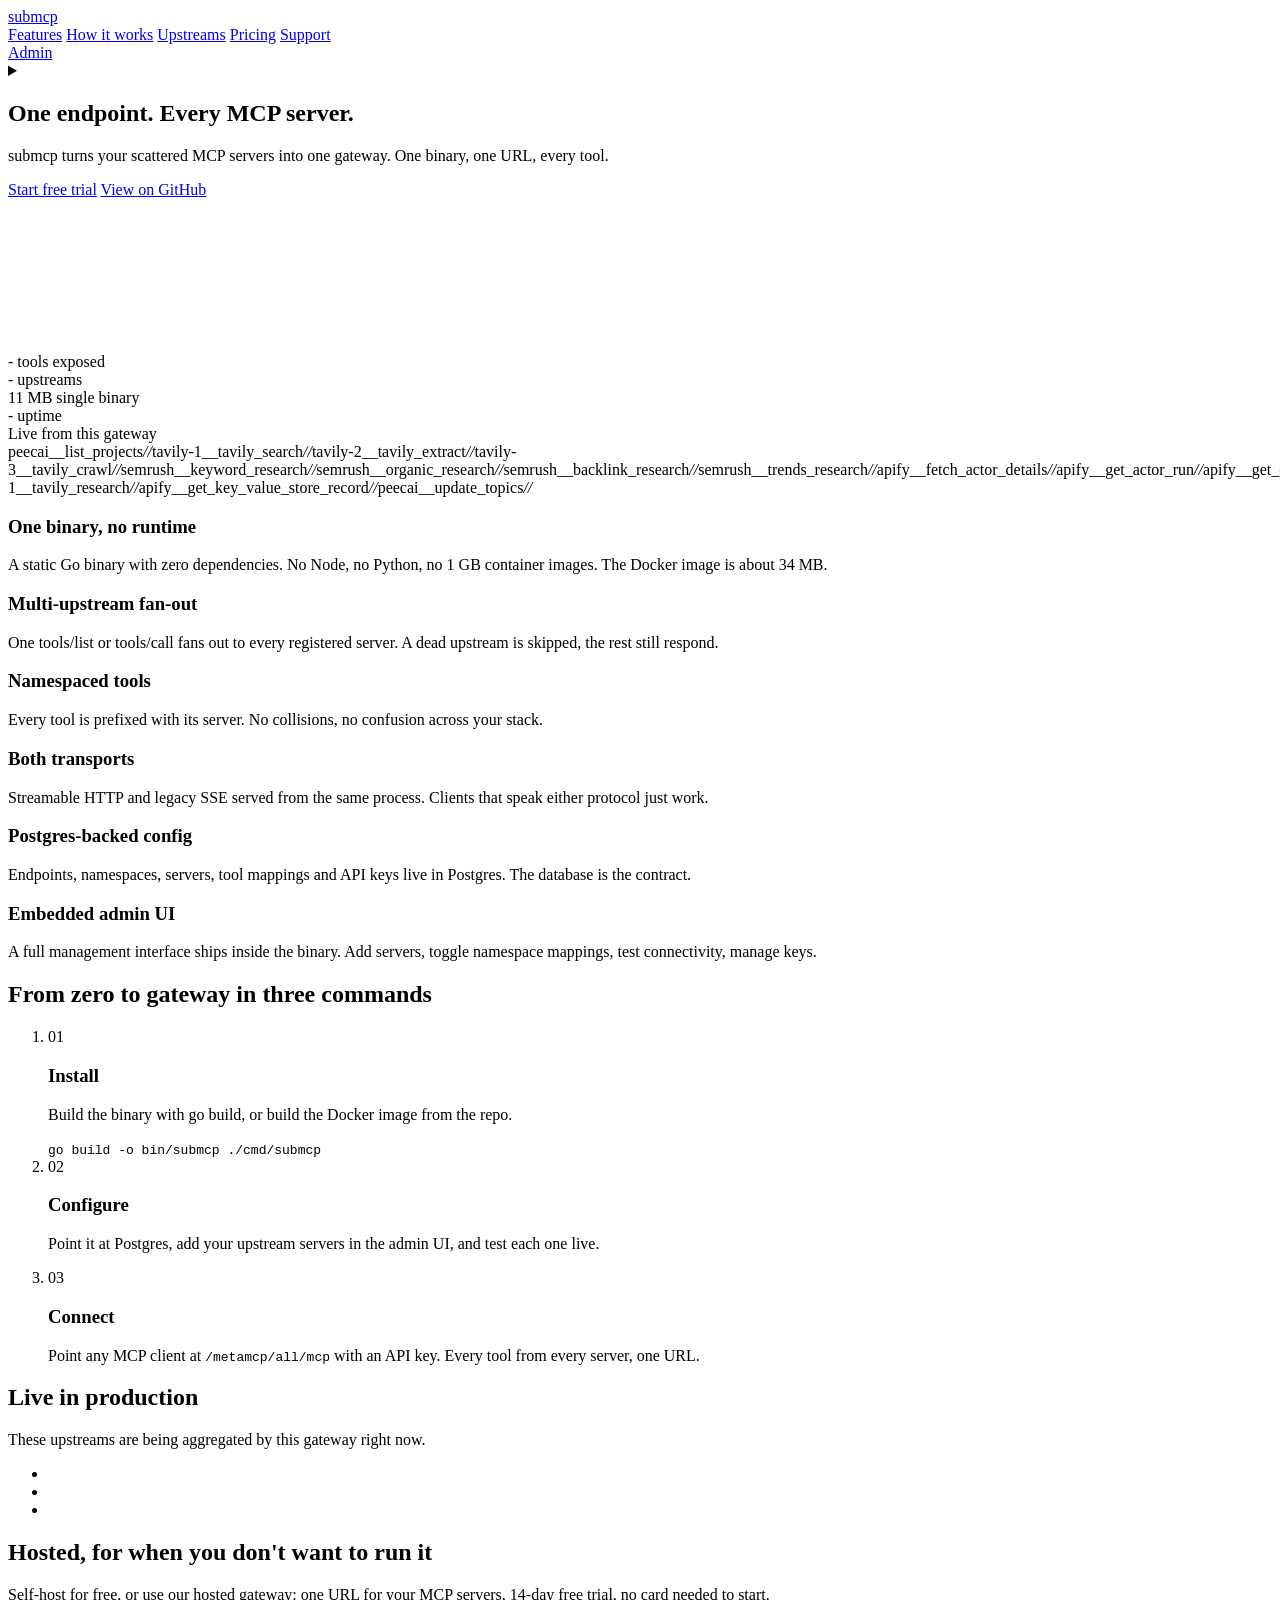
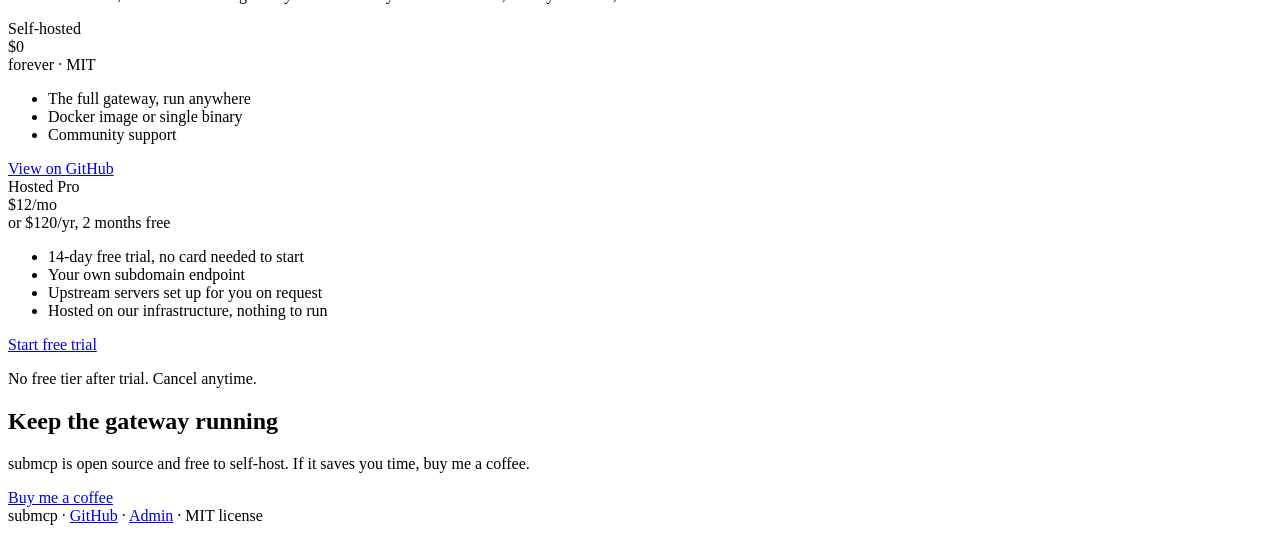
==== commit f5648f7c: "fix: one entitlement rule, empty tools list, honest landing copy Entitlement (internal/db/tenants.go" ====
--- a/internal/ui/static/landing.html
+++ b/internal/ui/static/landing.html
@@ -4,7 +4,7 @@
 <meta charset="utf-8">
 <meta name="viewport" content="width=device-width, initial-scale=1">
 <title>submcp - the single-binary MCP gateway</title>
-<meta name="description" content="submcp is a lightweight MCP gateway: one binary that aggregates your MCP servers into one endpoint. 15 MB Docker image, Postgres-backed config, embedded admin UI.">
+<meta name="description" content="submcp is a lightweight MCP gateway: one binary that aggregates your MCP servers into one endpoint. 11 MB single binary, Postgres-backed config, embedded admin UI.">
 <link rel="stylesheet" href="/assets/landing.css">
 </head>
 <body>
@@ -47,7 +47,7 @@
         </h1>
         <p class="hero-sub">submcp turns your scattered MCP servers into one gateway. One binary, one URL, every tool.</p>
         <div class="hero-ctas">
-          <a class="btn btn-primary btn-pill" href="https://app.subimpact.net/signup">Start free trial</a>
+          <a class="btn btn-primary btn-pill" href="/signup">Start free trial</a>
           <a class="btn btn-ghost btn-pill" href="https://github.com/subimpact/submcp">View on GitHub</a>
         </div>
       </div>
@@ -69,7 +69,7 @@
         <span class="live-label">upstreams</span>
       </div>
       <div class="live-stat">
-        <span class="live-num">15 MB</span>
+        <span class="live-num">11 MB</span>
         <span class="live-label">single binary</span>
       </div>
       <div class="live-stat">
@@ -96,7 +96,7 @@
         <div class="bento-photo" aria-hidden="true"></div>
         <div class="cell-body">
           <h3>One binary, no runtime</h3>
-          <p>A static Go binary with zero dependencies. No Node, no Python, no 1 GB container images. The Docker image is 15 MB.</p>
+          <p>A static Go binary with zero dependencies. No Node, no Python, no 1 GB container images. The Docker image is about 34 MB.</p>
         </div>
       </article>
       <article class="cell cell-b reveal">
@@ -139,7 +139,7 @@
       <li class="stack-card">
         <span class="stack-num" aria-hidden="true">01</span>
         <h3 class="stack-title">Install</h3>
-        <p class="stack-copy">go build -o bin/submcp ./cmd/submcp, or pull the 15 MB Docker image.</p>
+        <p class="stack-copy">Build the binary with go build, or build the Docker image from the repo.</p>
         <code class="stack-code">go build -o bin/submcp ./cmd/submcp</code>
       </li>
       <li class="stack-card">
@@ -169,7 +169,7 @@
   <!-- H. PRICING -->
   <section class="pricing" id="pricing">
     <h2 class="section-title">Hosted, for when you don't want to run it</h2>
-    <p class="section-sub">Self-host for free, or use our hosted gateway: one URL, all your MCP servers, 14-day free trial.</p>
+    <p class="section-sub">Self-host for free, or use our hosted gateway: one URL for your MCP servers, 14-day free trial, no card needed to start.</p>
     <div class="pricing-grid">
       <div class="tier tier-quiet reveal">
         <span class="tier-label">Self-hosted</span>
@@ -187,12 +187,12 @@
         <div class="tier-price">$12<span class="tier-per">/mo</span></div>
         <div class="tier-period">or $120/yr, 2 months free</div>
         <ul class="tier-list">
-          <li>14-day free trial, card at signup</li>
+          <li>14-day free trial, no card needed to start</li>
           <li>Your own subdomain endpoint</li>
-          <li>Unlimited servers and tools</li>
-          <li>Hosted and monitored 24/7</li>
+          <li>Upstream servers set up for you on request</li>
+          <li>Hosted on our infrastructure, nothing to run</li>
         </ul>
-        <a class="btn btn-primary btn-pill" href="https://app.subimpact.net/signup">Start free trial</a>
+        <a class="btn btn-primary btn-pill" href="/signup">Start free trial</a>
         <p class="tier-note">No free tier after trial. Cancel anytime.</p>
       </div>
     </div>
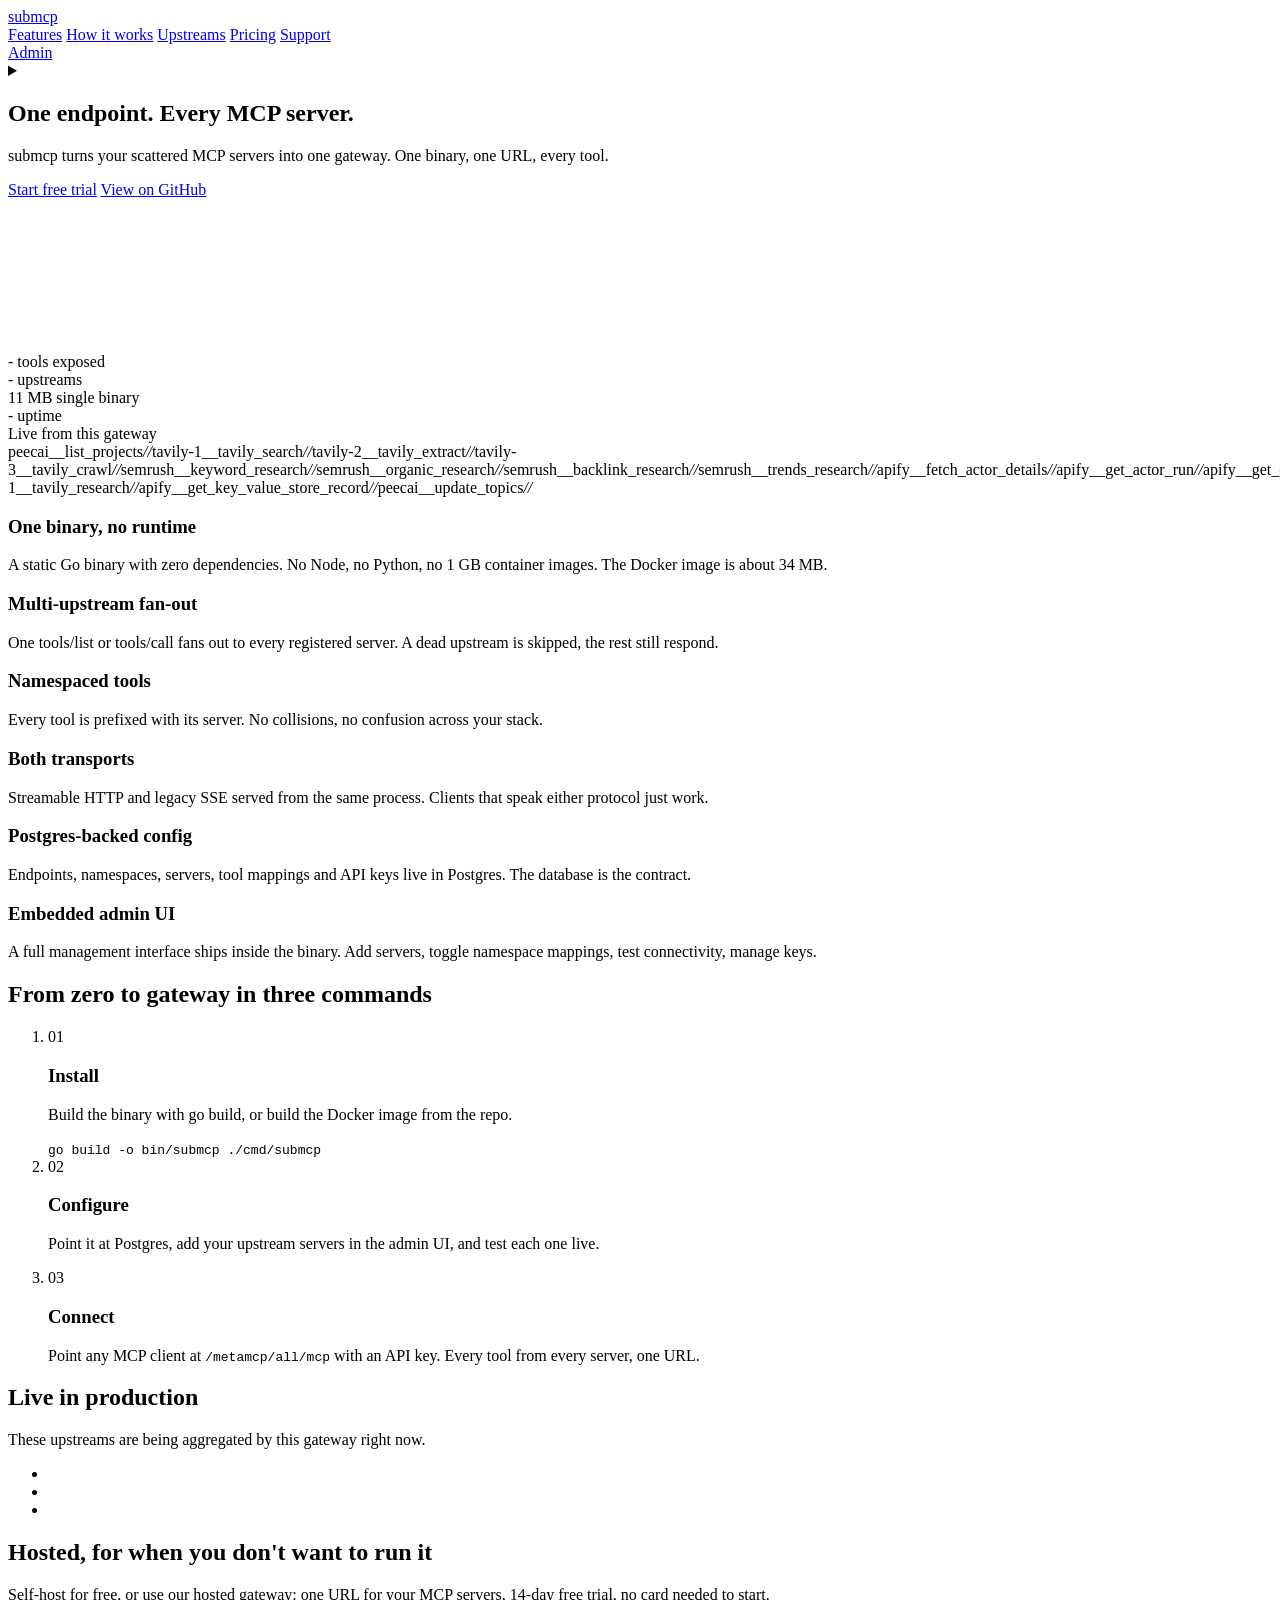
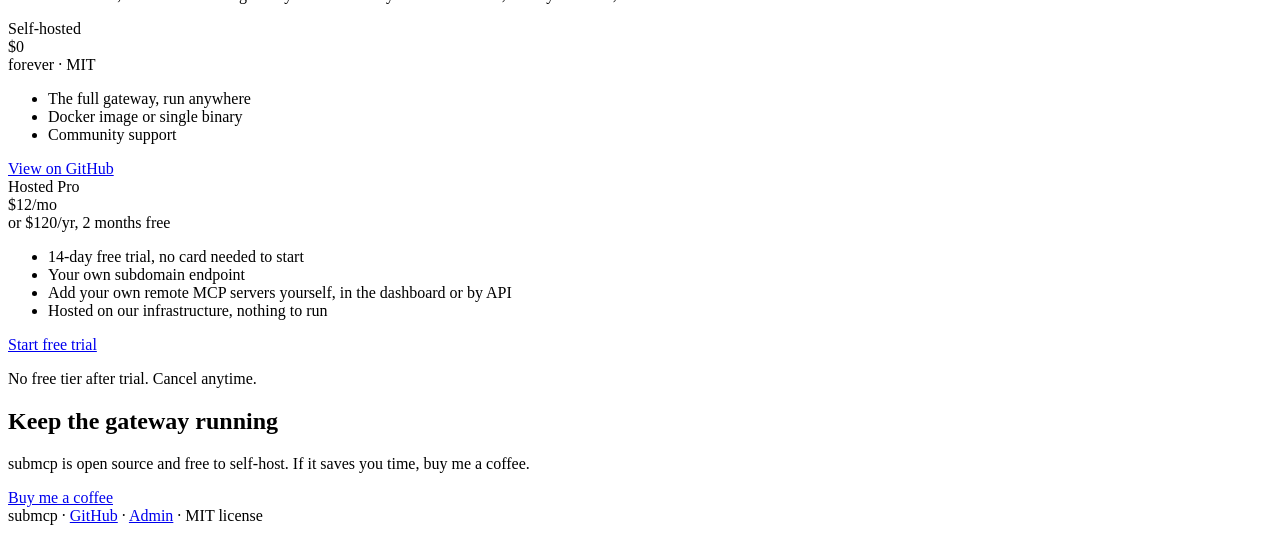
==== commit 4cf61793: "feat(tenant): self-serve upstreams API and past-due grace from past_due_since (phase 4) Tenants regi" ====
--- a/internal/ui/static/landing.html
+++ b/internal/ui/static/landing.html
@@ -189,7 +189,7 @@
         <ul class="tier-list">
           <li>14-day free trial, no card needed to start</li>
           <li>Your own subdomain endpoint</li>
-          <li>Upstream servers set up for you on request</li>
+          <li>Add your own remote MCP servers yourself, in the dashboard or by API</li>
           <li>Hosted on our infrastructure, nothing to run</li>
         </ul>
         <a class="btn btn-primary btn-pill" href="/signup">Start free trial</a>
